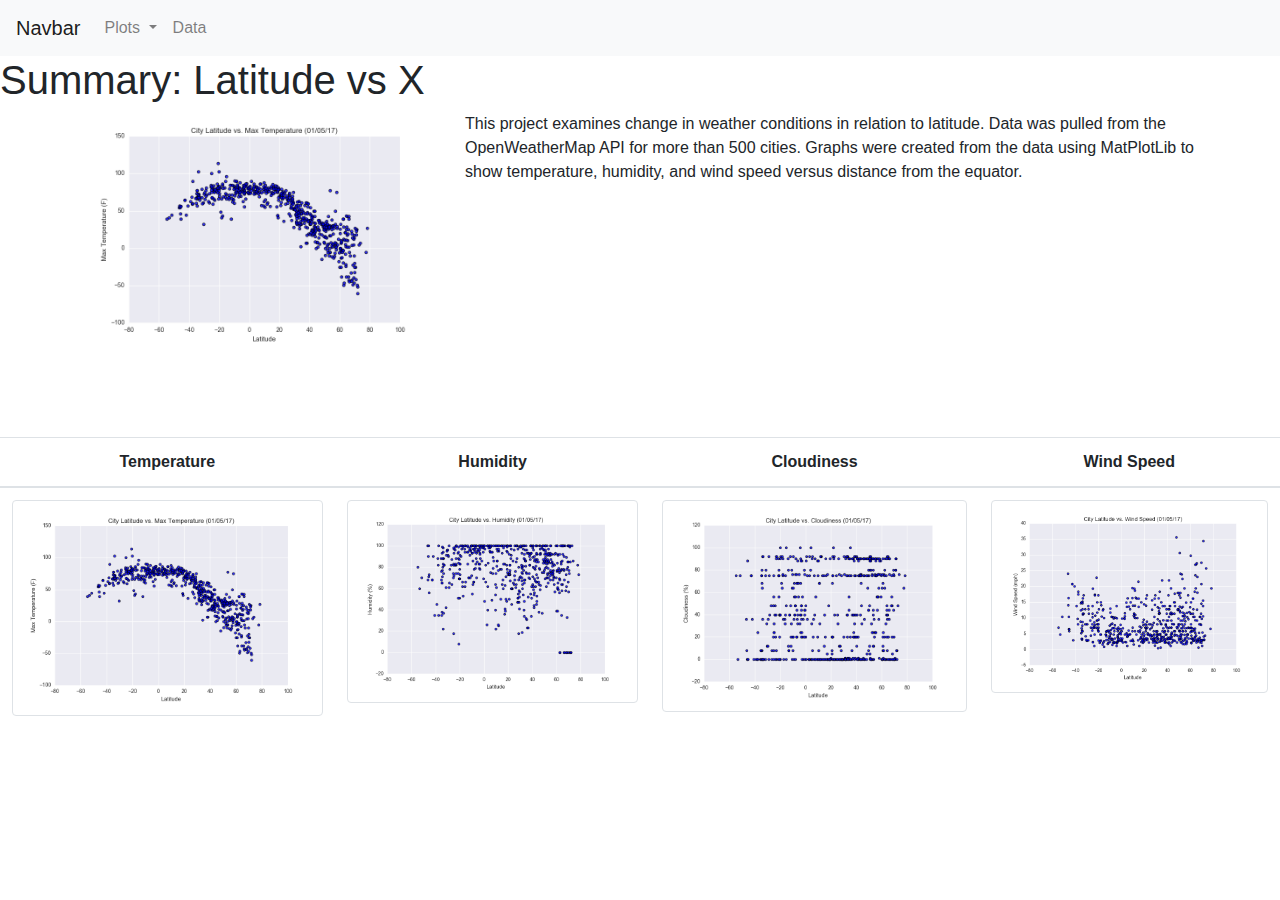
==== Resources/HTML/index.html @ 297c0c0f "main index page mostly done" ====
<!doctype html>
<html lang="en">
  <head>
    <!-- Required meta tags -->
    <meta charset="utf-8">
    <meta name="viewport" content="width=device-width, initial-scale=1, shrink-to-fit=no">

    
    <!-- Bootstrap CSS -->
    <link rel="stylesheet" href="https://stackpath.bootstrapcdn.com/bootstrap/4.3.1/css/bootstrap.min.css" integrity="sha384-ggOyR0iXCbMQv3Xipma34MD+dH/1fQ784/j6cY/iJTQUOhcWr7x9JvoRxT2MZw1T" crossorigin="anonymous">

    <title>Weather by Latitude</title>
  </head>



  <body>
    <nav class="navbar navbar-expand-lg navbar-light bg-light">
        <a class="navbar-brand" href="#">Navbar</a>
        <button class="navbar-toggler" type="button" data-toggle="collapse" data-target="#navbarNav" aria-controls="navbarNav" aria-expanded="false" aria-label="Toggle navigation">
          <span class="navbar-toggler-icon"></span>
        </button>
        <div class="collapse navbar-collapse" id="navbarNav">
          <ul class="navbar-nav">
            <li class="nav-item dropdown">
                <a class="nav-link dropdown-toggle" href="#" id="navbarDropdownMenuLink" data-toggle="dropdown" aria-haspopup="true" aria-expanded="false">
                  Plots
                </a>
                <div class="dropdown-menu" aria-labelledby="navbarDropdownMenuLink">
                  <a class="dropdown-item" href="temp.html">Temperature</a>
                  <a class="dropdown-item" href="cloudiness.html">Cloudiness</a>
                  <a class="dropdown-item" href="humidity.html">Humidity</a>
                  <a class="dropdown-item" href="wind.html">Wind Speed</a>
                  <div class="dropdown-divider"></div>
                  <a class="dropdown-item" href="comparisons.html">Comparisons</a>                
                </div>
            </li>
            
            <li class="nav-item">
              <a class="nav-link" href="#">Data </a>
            </li>
          </ul>
        </div>
    </nav>

    <h1>Summary: Latitude vs X</h1>

    <!-- Setting up the Container structure of the page -->
    <div class="container">
        <div class="row">
            <div class="col-md-4">
                <div class="box">
                    <figure class="figure">
                        <img src="..\assets\images\Fig1.png" class="figure-img img-fluid">
                    </figure>
                </div>
            </div>
            <div class="col-md-8">
                <div class="box">
                    <p>
                        This project examines change in weather conditions in relation to latitude.  Data was pulled from the OpenWeatherMap API for more than 500 cities.  Graphs were created from the data using MatPlotLib to show temperature, humidity, and wind speed versus distance from the equator.
                    </p>
                </div>
            </div>
        </div>
    </div>

    <!-- setting up mini pictures down at the bottom -->
    <div style="padding-top: 60px;">
        <table class="table">
            <thead>
                <tr style="text-align: center">
                    <th>Temperature</th>
                    <th>Humidity</th>
                    <th>Cloudiness</th>
                    <th>Wind Speed</th>
                </tr>                
            </thead>
            <tbody>
                <tr>
                    <td>
                      <a href="temp.html">
                        <img class="img-thumbnail" src="../assets/images/Fig1.png" alt="Temperature vs Latitude">
                      </a>
                    </td>
                    <td>
                      <a href="humidity.html">
                        <img class="img-thumbnail" src="../assets/images/Fig2.png" alt="Humidity vs Latitude">
                      </a>
                    </td>
                    <td>
                      <a href="cloudiness.html">
                        <img class="img-thumbnail" src="../assets/images/Fig3.png" alt="Cloudiness vs Latitude">
                      </a>
                    </td>
                    <td>
                      <a href="wind.html">
                        <img class="img-thumbnail" src="../assets/images/Fig4.png" alt="Wind Speed vs Latitude">
                      </a>
                    </td>
                </tr>
            </tbody>
        </table>
    </div>

    <!-- Optional JavaScript -->
    <!-- jQuery first, then Popper.js, then Bootstrap JS -->
    <script src="https://code.jquery.com/jquery-3.3.1.slim.min.js" integrity="sha384-q8i/X+965DzO0rT7abK41JStQIAqVgRVzpbzo5smXKp4YfRvH+8abtTE1Pi6jizo" crossorigin="anonymous"></script>
    <script src="https://cdnjs.cloudflare.com/ajax/libs/popper.js/1.14.7/umd/popper.min.js" integrity="sha384-UO2eT0CpHqdSJQ6hJty5KVphtPhzWj9WO1clHTMGa3JDZwrnQq4sF86dIHNDz0W1" crossorigin="anonymous"></script>
    <script src="https://stackpath.bootstrapcdn.com/bootstrap/4.3.1/js/bootstrap.min.js" integrity="sha384-JjSmVgyd0p3pXB1rRibZUAYoIIy6OrQ6VrjIEaFf/nJGzIxFDsf4x0xIM+B07jRM" crossorigin="anonymous"></script>
  </body>
</html>
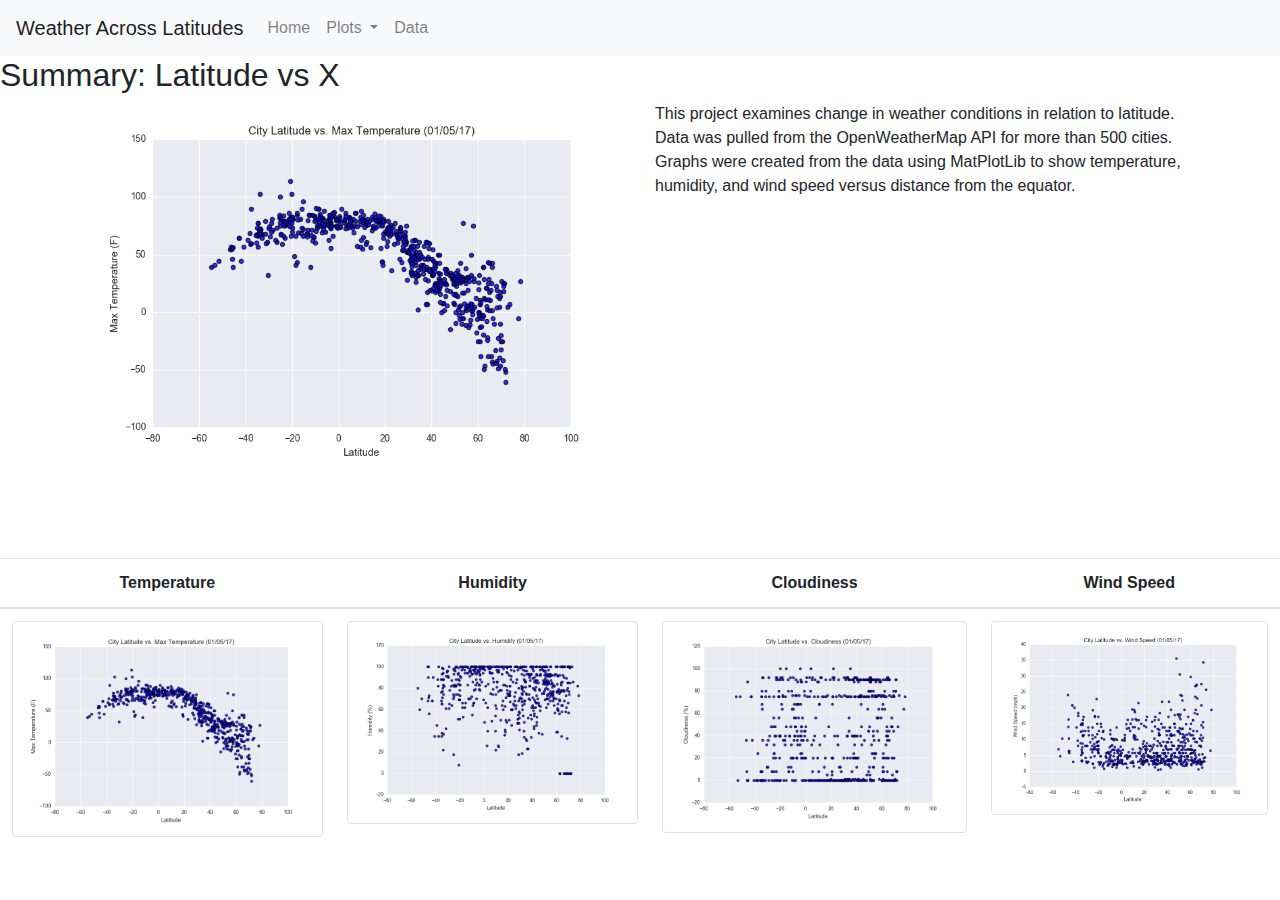
==== commit e4d06300: "All done" ====
--- a/Resources/HTML/index.html
+++ b/Resources/HTML/index.html
@@ -16,14 +16,17 @@
 
   <body>
     <nav class="navbar navbar-expand-lg navbar-light bg-light">
-        <a class="navbar-brand" href="#">Navbar</a>
+        <a class="navbar-brand" href="index.html">Weather Across Latitudes</a>
         <button class="navbar-toggler" type="button" data-toggle="collapse" data-target="#navbarNav" aria-controls="navbarNav" aria-expanded="false" aria-label="Toggle navigation">
           <span class="navbar-toggler-icon"></span>
         </button>
         <div class="collapse navbar-collapse" id="navbarNav">
           <ul class="navbar-nav">
+            <li class="nav-item">
+              <a class="nav-link" href="index.html">Home </a>
+            </li>
             <li class="nav-item dropdown">
-                <a class="nav-link dropdown-toggle" href="#" id="navbarDropdownMenuLink" data-toggle="dropdown" aria-haspopup="true" aria-expanded="false">
+                <a class="nav-link dropdown-toggle" href="index.html" id="navbarDropdownMenuLink" data-toggle="dropdown" aria-haspopup="true" aria-expanded="false">
                   Plots
                 </a>
                 <div class="dropdown-menu" aria-labelledby="navbarDropdownMenuLink">
@@ -37,25 +40,25 @@
             </li>
             
             <li class="nav-item">
-              <a class="nav-link" href="#">Data </a>
+              <a class="nav-link" href="data.html">Data </a>
             </li>
           </ul>
         </div>
     </nav>
 
-    <h1>Summary: Latitude vs X</h1>
+    <h2>Summary: Latitude vs X</h2>
 
     <!-- Setting up the Container structure of the page -->
     <div class="container">
         <div class="row">
-            <div class="col-md-4">
+            <div class="col-md-6">
                 <div class="box">
                     <figure class="figure">
                         <img src="..\assets\images\Fig1.png" class="figure-img img-fluid">
                     </figure>
                 </div>
             </div>
-            <div class="col-md-8">
+            <div class="col-md-6">
                 <div class="box">
                     <p>
                         This project examines change in weather conditions in relation to latitude.  Data was pulled from the OpenWeatherMap API for more than 500 cities.  Graphs were created from the data using MatPlotLib to show temperature, humidity, and wind speed versus distance from the equator.
@@ -66,6 +69,7 @@
     </div>
 
     <!-- setting up mini pictures down at the bottom -->
+
     <div style="padding-top: 60px;">
         <table class="table">
             <thead>
